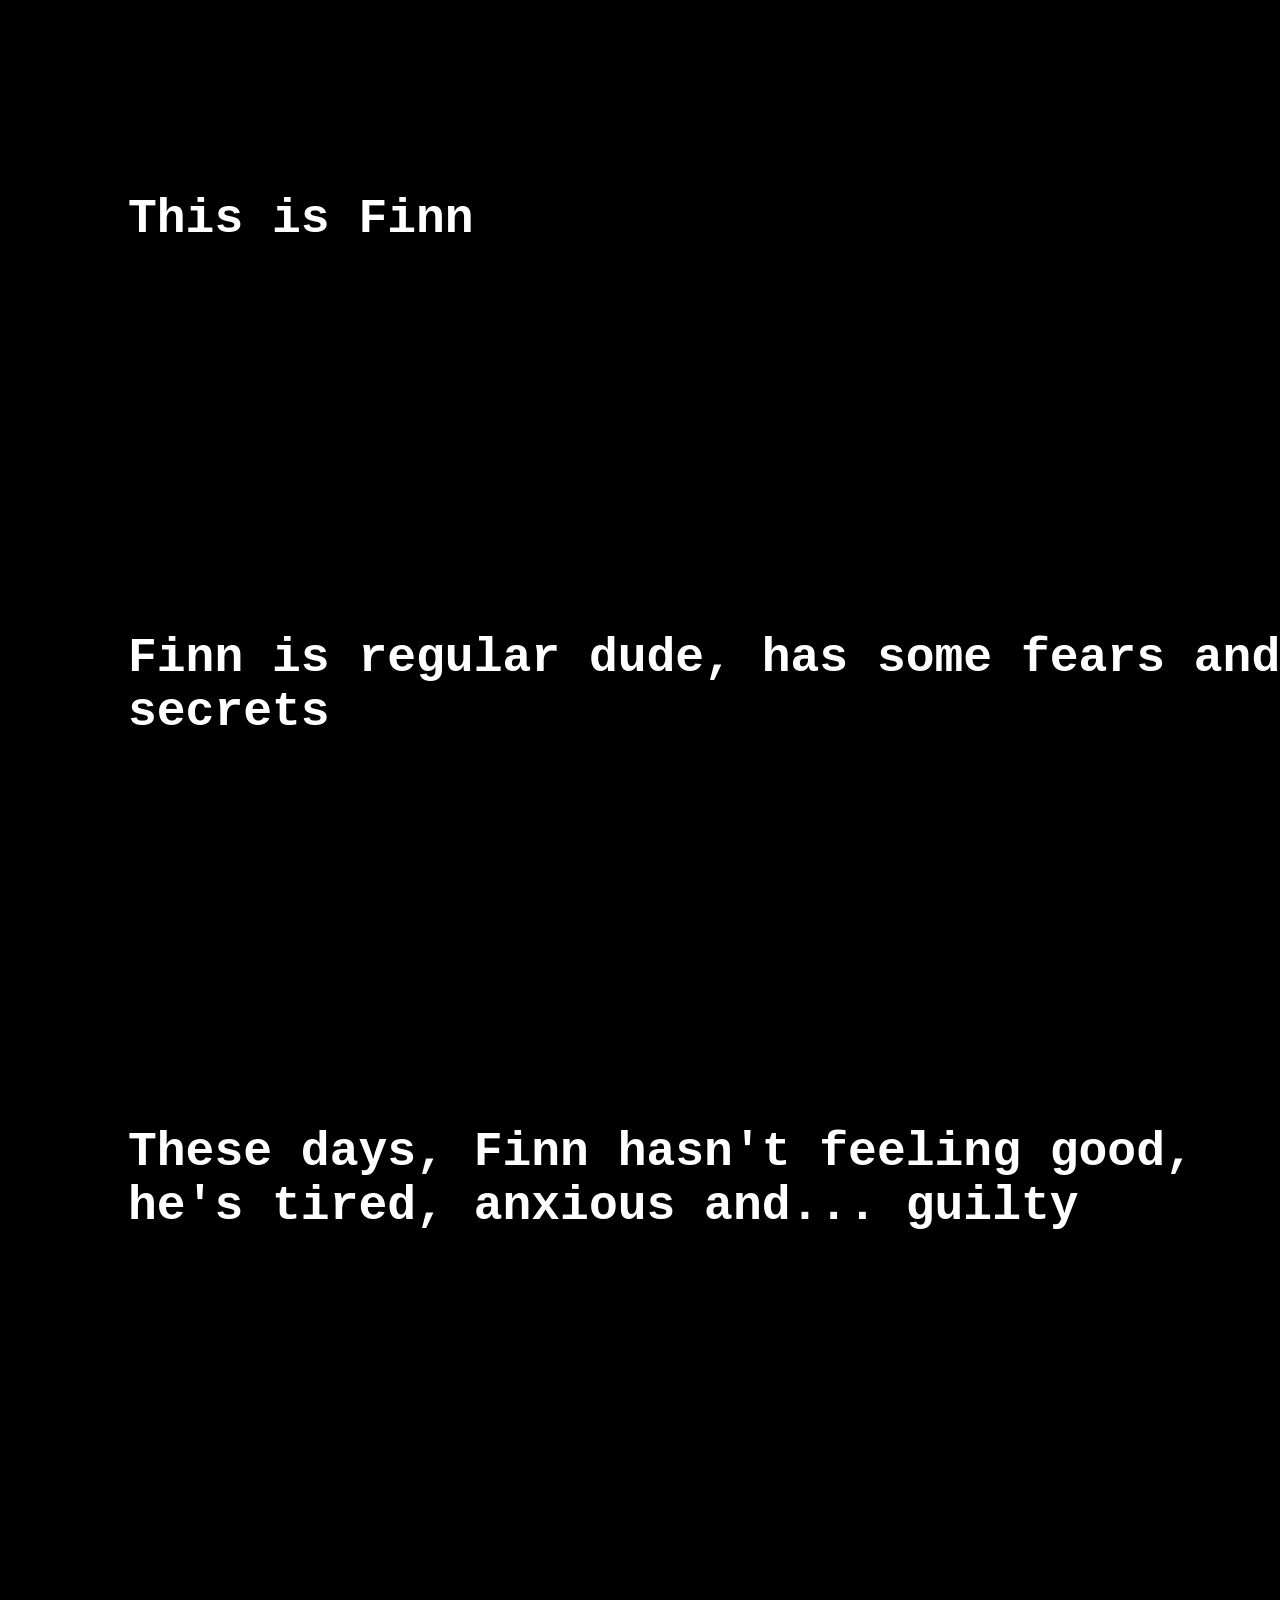
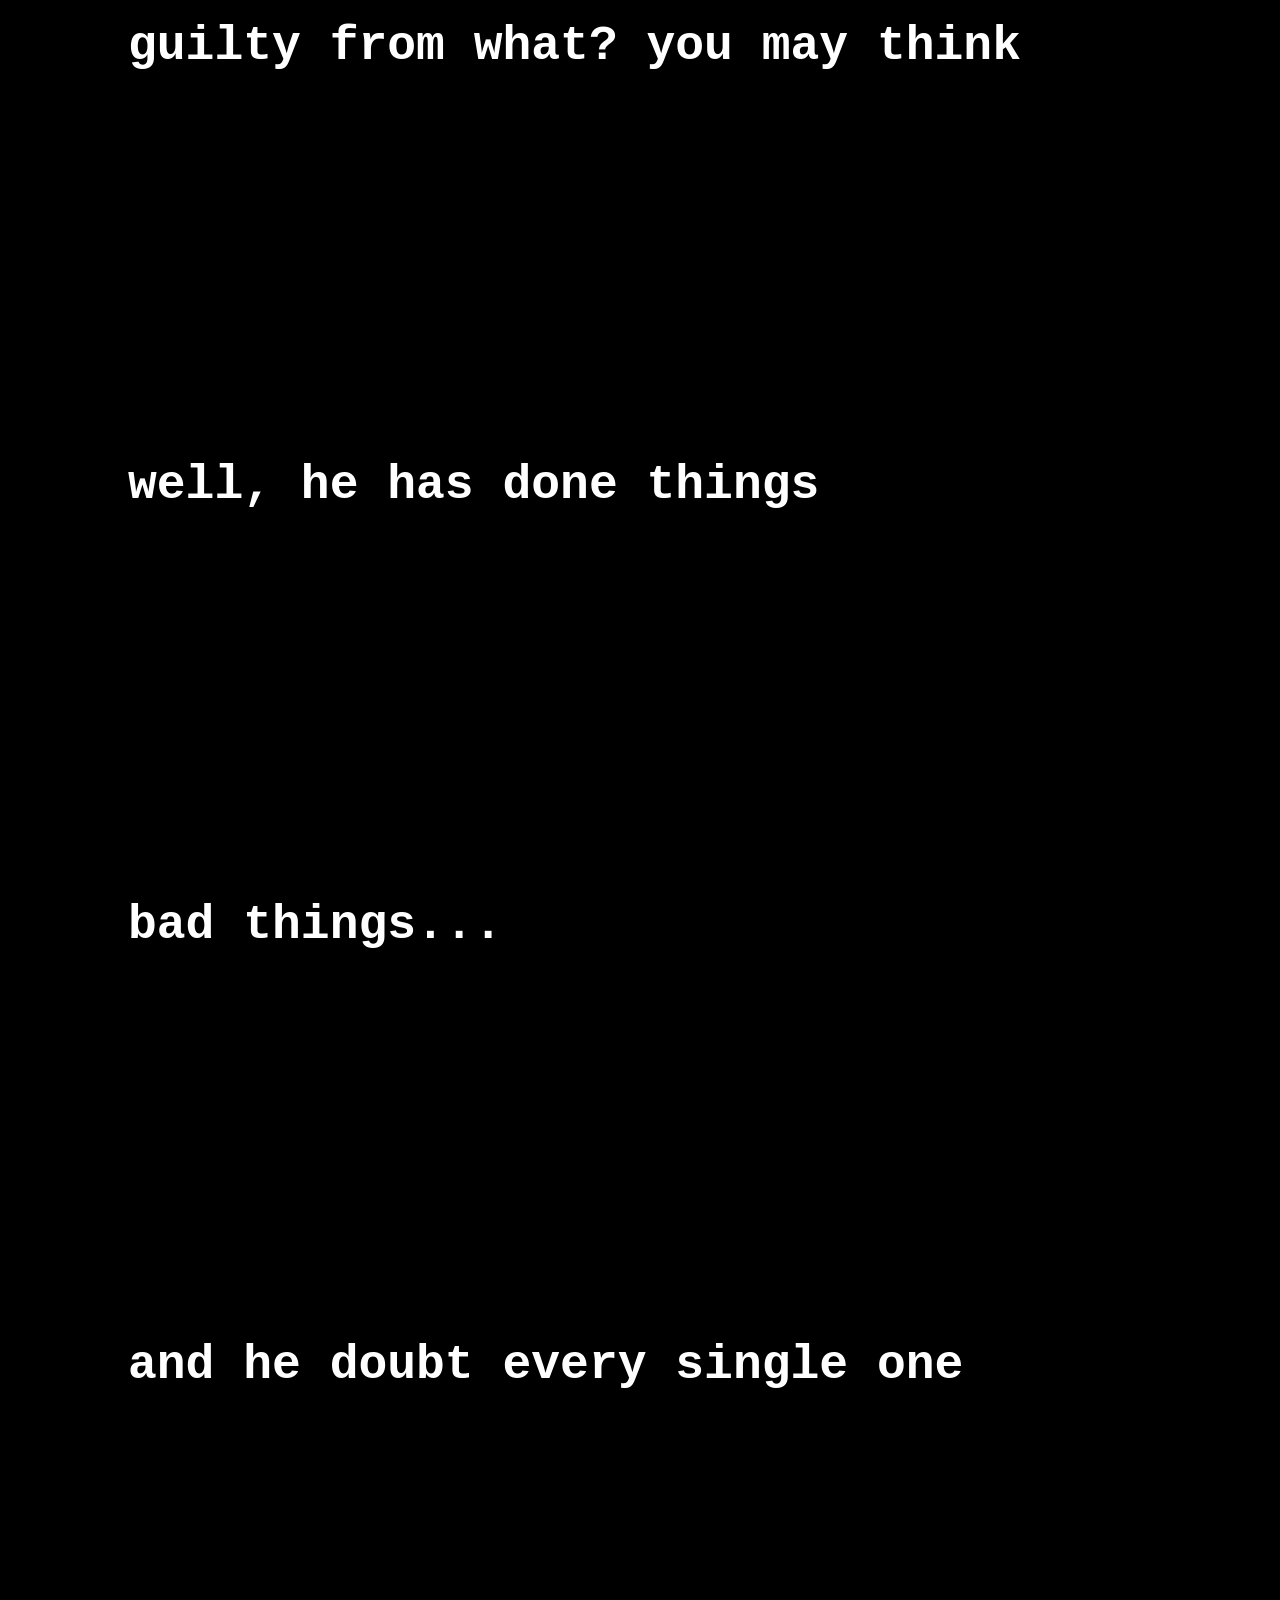
==== 1.html @ e1b797f7 "built pages made html and css for the plot, the visuals and the end" ====
<!DOCTYPE html>
<html lang="en">
<head>
    <meta charset="UTF-8">
    <meta name="viewport" content="width=device-width, initial-scale=1.0">
    <link rel="icon" href="">
    <title>first day</title>
    <link rel="stylesheet" href="1.css">
    <link rel="stylesheet" href="css/master.css">
</head>
<body>
    <div id="all">
    <div class="cursor"><img src="" alt=""></div>

<div id="images">
    <div class="text1"><h4>This is Finn</h4>
        <img src="" alt="" class="img1"></div>


    <div class="text2"><h4>Finn is regular dude, has some fears and secrets</h4>
        <img src="" alt="" class="img2"></div>


    <div class="text3"><h4>These days, Finn hasn't feeling good, he's tired, anxious and... guilty</h4>
        <img src="" alt="" class="img3"></div>
    

    <div class="text4"><h4>guilty from what? you may think</h4>
        <img src="" alt="" class="img4"></div>
    
    
    
    <div class="text5"><h4>well, he has done things</h4>
        <img src="" alt="" class="img5"></div>
    

    <div class="text6"><h4>bad things...</h4>
        <img src="" alt="" class="img6"></div>


    <div class="text7"><h4>and he doubt every single one</h4>
        <img src="" alt="" class="img7"></div>
</div>
    












    <nav>
    <div class="next"><a href="2.html"><h3>next day</h3></a></div>
    </nav>

    

    
    </div>
    
</body>
</html>
---- 1.css ----
body{
    width: 1200px;
    height: auto;
    position: relative;

    background-color: black;
    font-family: 'Courier New', Courier, monospace;

}

.cursor{
    display: flex;
}


@keyframes transition {
 from {
    transform: scale3d(0.1, 0.1);
    opacity: 0%;
 }
 to {
    transform: scale3d(1, 1);
    opacity: 100%;
 }
}
#all{
    animation:transition 14s;
}



h4{
    position: relative;
    width: 100%;
    font-family: 'Courier New', Courier, monospace;
    font-size: 300%;
    color: #ffff;
}
h3{
    position: relative;
    width: 100%;
    font-family: monospace;
    font-size: 200%;
    color: #ffff;
    margin-top: -1%;
    margin-right: 0%;
    text-align: right;
    padding-top: 10%;
    padding-left: 43%;
}
.next{
    position: relative;
    margin-bottom: 0%;
    text-align: right;
}
h3:hover{
    filter: brightness(180%);
    color: #920606;
    transition: 3s;
}
.text1{
    position: relative;
    justify-content: center;
    width: 100%;
    padding: 10%;
}
.text2{
    position: relative;
    justify-content: center;
    width: 100%;
    padding: 10%;
}
.text3{
    position: relative;
    justify-content: center;
    width: 100%;
    padding: 10%;
}
.text4{
    position: relative;
    justify-content: center;
    width: 100%;
    padding: 10%;
}
.text5{
    position: relative;
    justify-content: center;
    width: 100%;
    padding: 10%;
}
.text6{
    position: relative;
    justify-content: center;
    width: 100%;
    padding: 10%;
}
.text7{
    position: relative;
    justify-content: center;
    width: 100%;
    padding: 10%;
}
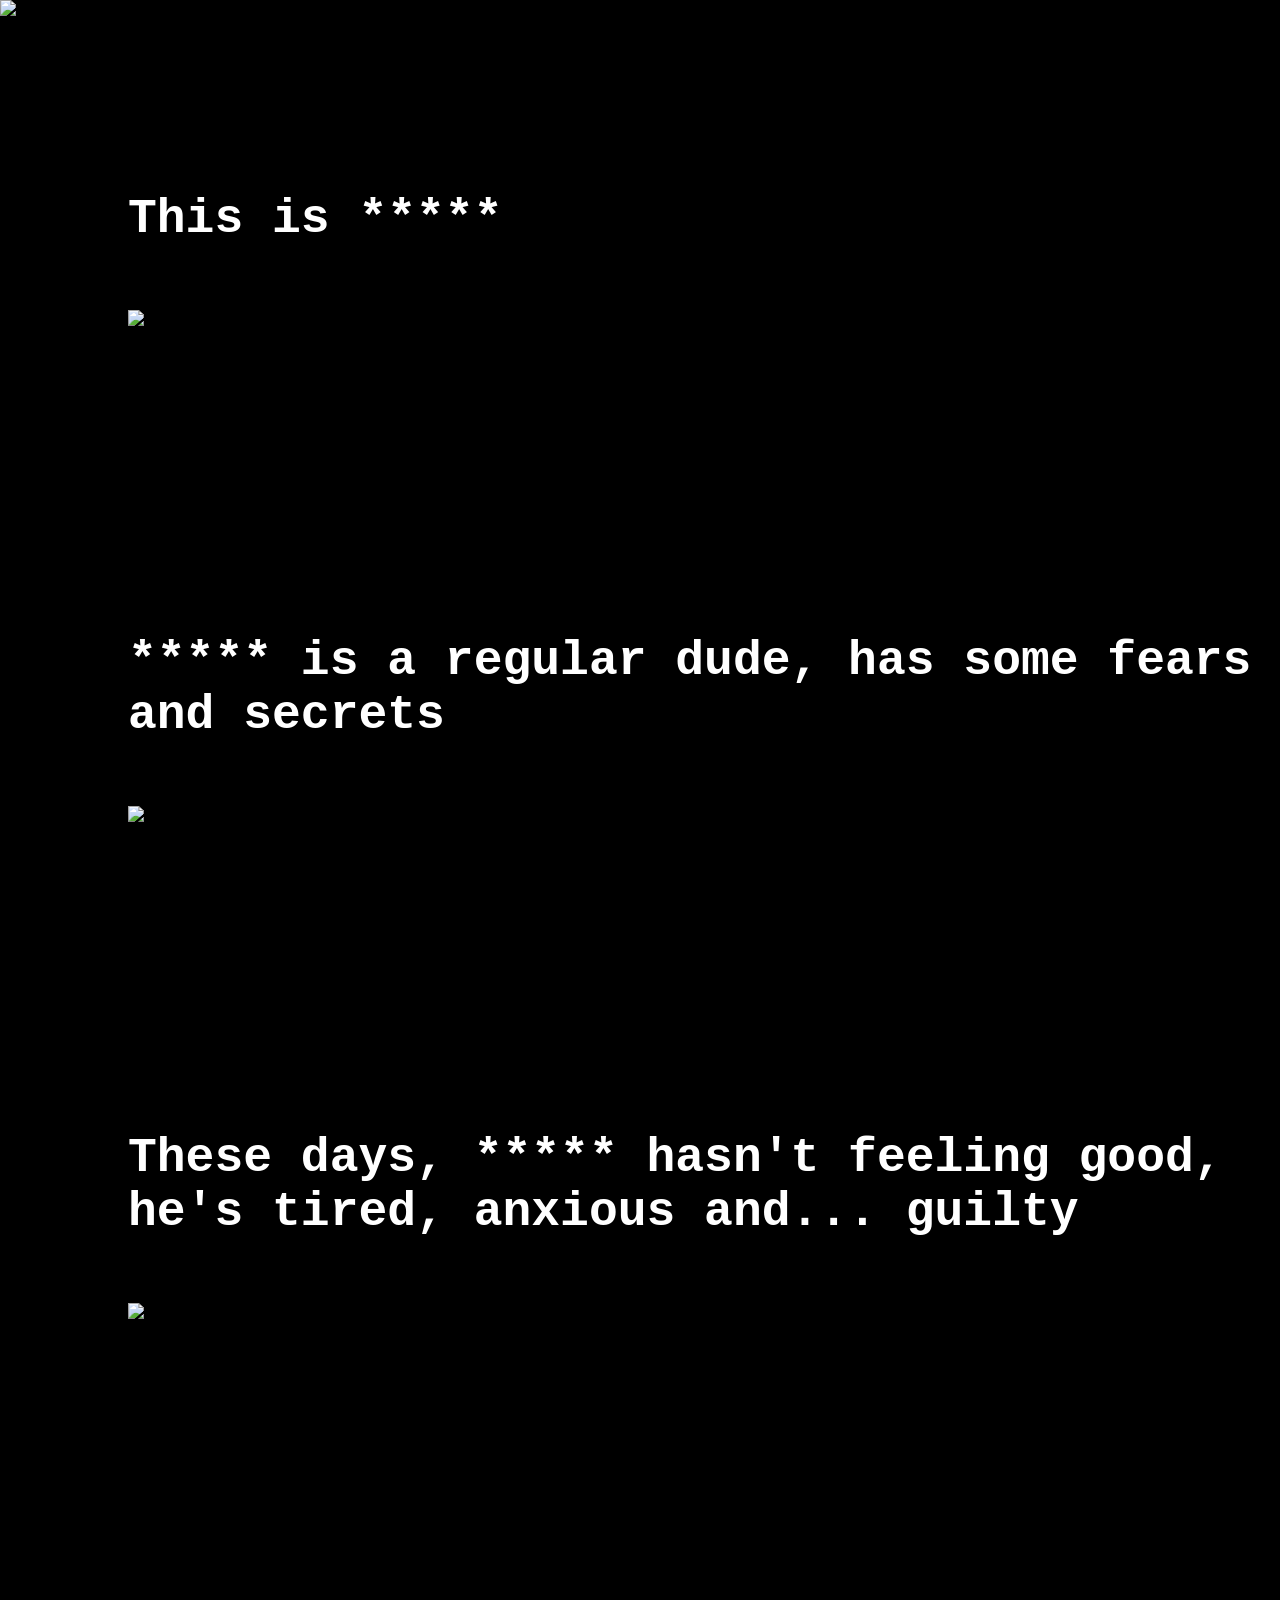
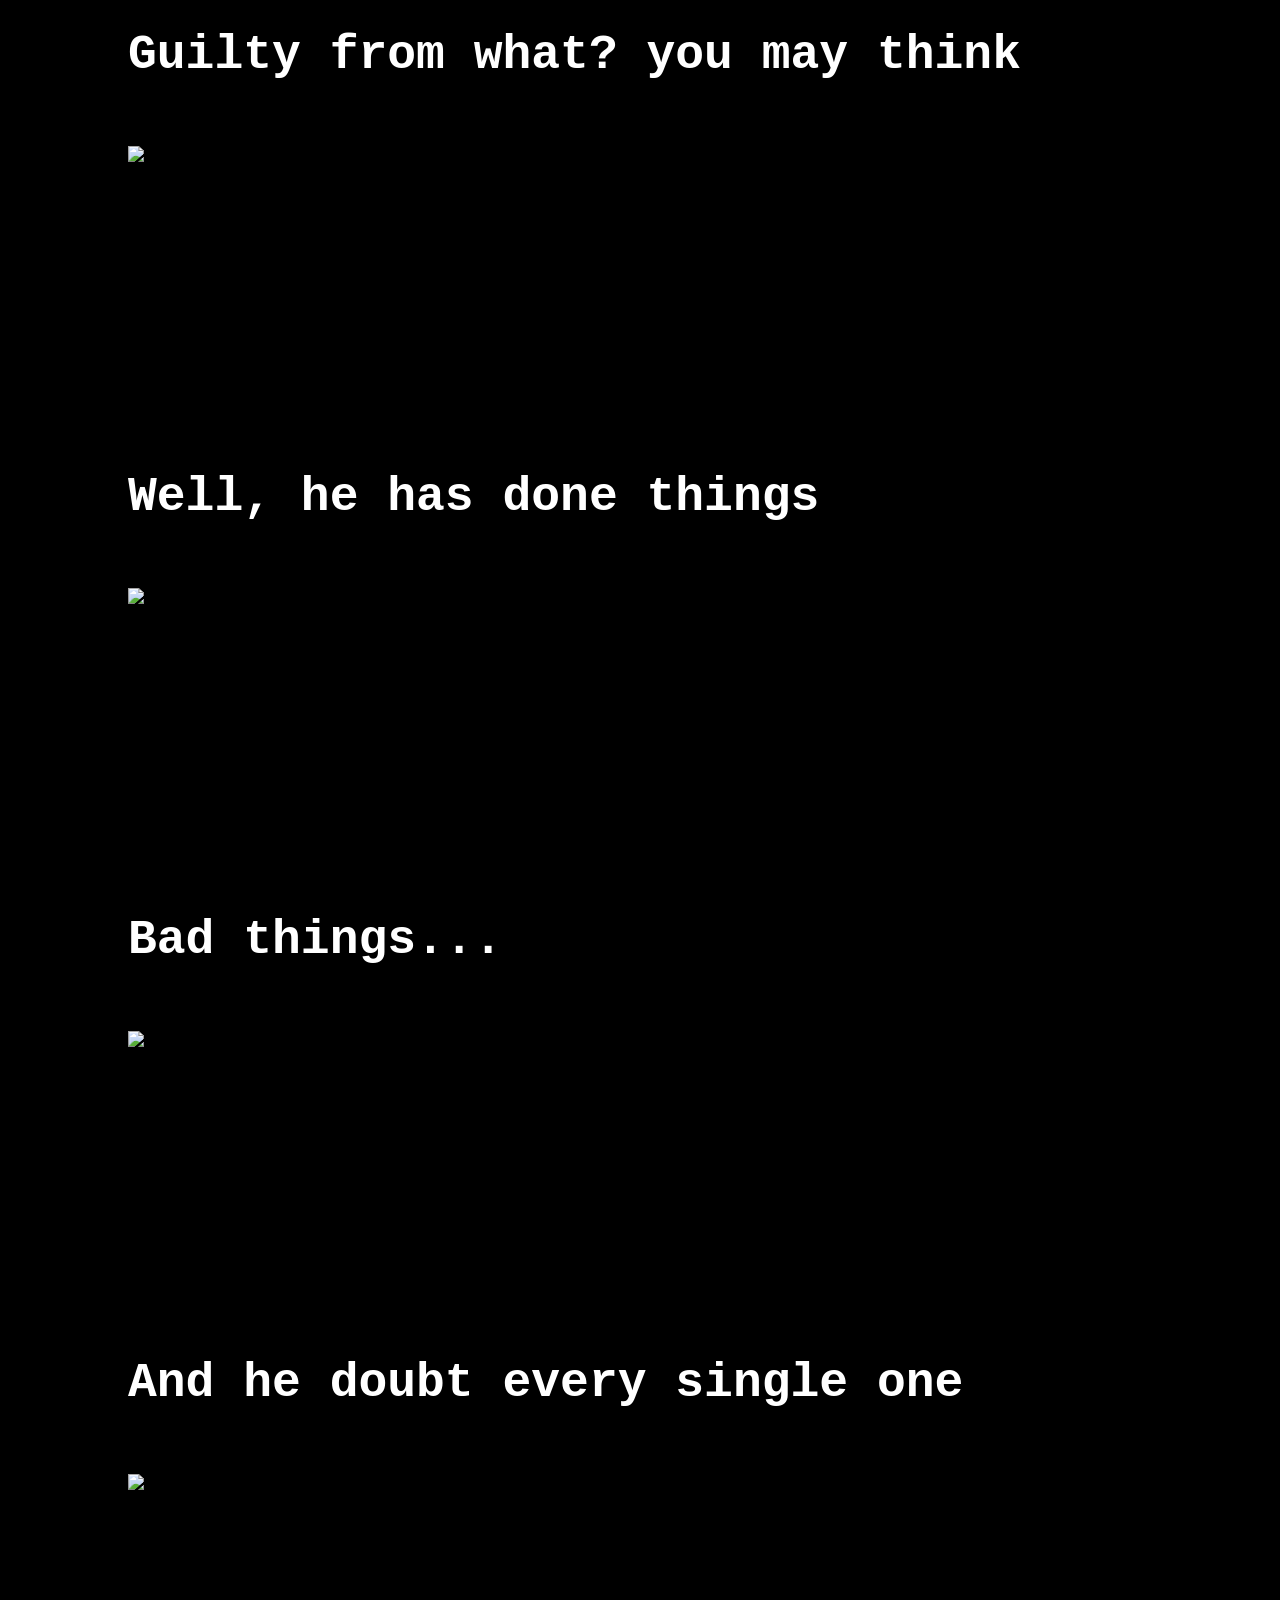
==== commit 92c13e2e: "final commit i added my art to the end, a video I made and some uhh idk details" ====
--- a/1.html
+++ b/1.html
@@ -3,43 +3,45 @@
 <head>
     <meta charset="UTF-8">
     <meta name="viewport" content="width=device-width, initial-scale=1.0">
-    <link rel="icon" href="">
+    <link rel="icon" href="https://images-wixmp-ed30a86b8c4ca887773594c2.wixmp.com/f/4bf84630-e4eb-423a-bf98-2e7cd547a8e9/dmve8wz-0ce1f955-b0b4-449a-bffe-0a7cf230eb1c.png/v1/fit/w_375,h_313,q_70,strp/page_logo_by_my0tr_dmve8wz-375w.jpg?token=eyJ0eXAiOiJKV1QiLCJhbGciOiJIUzI1NiJ9.[base64].tMLg5zpSGrQGmdfjpcQPCii29qKPfETMAgtj8sqW054">
+
     <title>first day</title>
     <link rel="stylesheet" href="1.css">
     <link rel="stylesheet" href="css/master.css">
 </head>
 <body>
     <div id="all">
-    <div class="cursor"><img src="" alt=""></div>
+    <div class="cursor"><img src="https://images-wixmp-ed30a86b8c4ca887773594c2.wixmp.com/f/4bf84630-e4eb-423a-bf98-2e7cd547a8e9/dmve8y4-6f64a3e9-3663-469b-bc96-3ea3dbfee114.png/v1/fit/w_375,h_313/cursor_by_my0tr_dmve8y4-375w.png?token=eyJ0eXAiOiJKV1QiLCJhbGciOiJIUzI1NiJ9.[base64].BDFxfjPg9Fh3HEUIpU2hF1m33FxIVUqgYBBhxtHugJk" alt="eyecursor"></div>
+
 
 <div id="images">
-    <div class="text1"><h4>This is Finn</h4>
-        <img src="" alt="" class="img1"></div>
+    <div class="text1"><h4>This is *****</h4>
+        <img src="https://images-wixmp-ed30a86b8c4ca887773594c2.wixmp.com/f/4bf84630-e4eb-423a-bf98-2e7cd547a8e9/dmve8wp-799aeb6f-3887-4925-985f-d1b8d60f7245.png/v1/fill/w_979,h_816,q_70,strp/text1_by_my0tr_dmve8wp-pre.jpg?token=eyJ0eXAiOiJKV1QiLCJhbGciOiJIUzI1NiJ9.[base64].y0S-4dW49xVeWrt4se-N0mHuNIGYMzNQyv7F9oBIkmI" class="img1"></div>
 
 
-    <div class="text2"><h4>Finn is regular dude, has some fears and secrets</h4>
-        <img src="" alt="" class="img2"></div>
+    <div class="text2"><h4>***** is a regular dude, has some fears and secrets</h4>
+        <img src="https://images-wixmp-ed30a86b8c4ca887773594c2.wixmp.com/f/4bf84630-e4eb-423a-bf98-2e7cd547a8e9/dmve8wl-228fc2c2-16cd-4350-96e4-b735d9340ed3.png/v1/fill/w_979,h_816,q_70,strp/text2_by_my0tr_dmve8wl-pre.jpg?token=eyJ0eXAiOiJKV1QiLCJhbGciOiJIUzI1NiJ9.[base64].em1VDY8kiDdGwweuEEpzKEbxtFTKW2QlPNs1Iu9_Cp0" class="img2"></div>
 
 
-    <div class="text3"><h4>These days, Finn hasn't feeling good, he's tired, anxious and... guilty</h4>
-        <img src="" alt="" class="img3"></div>
+    <div class="text3"><h4>These days, ***** hasn't feeling good, he's tired, anxious and... guilty</h4>
+        <img src="https://images-wixmp-ed30a86b8c4ca887773594c2.wixmp.com/f/4bf84630-e4eb-423a-bf98-2e7cd547a8e9/dmve8wa-ca5d31f1-1e76-4eb9-99b7-10563788b8bf.png/v1/fill/w_979,h_816,q_70,strp/text3_by_my0tr_dmve8wa-pre.jpg?token=eyJ0eXAiOiJKV1QiLCJhbGciOiJIUzI1NiJ9.[base64].ZWjO6-O1r7FB3SZqg9WEv-CQJN3xSuwJVliqJ4RbNF0" class="img3"></div>
     
 
-    <div class="text4"><h4>guilty from what? you may think</h4>
-        <img src="" alt="" class="img4"></div>
+    <div class="text4"><h4>Guilty from what? you may think</h4>
+        <img src="https://images-wixmp-ed30a86b8c4ca887773594c2.wixmp.com/f/4bf84630-e4eb-423a-bf98-2e7cd547a8e9/dmve8w3-9405be04-b4cf-444a-a616-1d590bb9eeb5.png/v1/fill/w_979,h_816,q_70,strp/text4_by_my0tr_dmve8w3-pre.jpg?token=eyJ0eXAiOiJKV1QiLCJhbGciOiJIUzI1NiJ9.[base64].xh0zdbaGvaM6-MBJPY8OWSBMB3s5GxLZSJ4hbYWO5jU" class="img4"></div>
     
     
     
-    <div class="text5"><h4>well, he has done things</h4>
-        <img src="" alt="" class="img5"></div>
+    <div class="text5"><h4>Well, he has done things</h4>
+        <img src="https://images-wixmp-ed30a86b8c4ca887773594c2.wixmp.com/f/4bf84630-e4eb-423a-bf98-2e7cd547a8e9/dmve8vv-519514f3-0902-4370-978b-11c6e64a4ffa.png/v1/fill/w_979,h_816,q_70,strp/text5_by_my0tr_dmve8vv-pre.jpg?token=eyJ0eXAiOiJKV1QiLCJhbGciOiJIUzI1NiJ9.[base64].WrX0auEi0rt3oU0Be3dwVKw061AtPOiGSGYXdLQk-RQ" class="img5"></div>
     
 
-    <div class="text6"><h4>bad things...</h4>
-        <img src="" alt="" class="img6"></div>
+    <div class="text6"><h4>Bad things...</h4>
+        <img src="https://images-wixmp-ed30a86b8c4ca887773594c2.wixmp.com/f/4bf84630-e4eb-423a-bf98-2e7cd547a8e9/dmve8vq-d31c6b72-30f4-4d0a-a7a8-c710c4e335e3.png/v1/fill/w_979,h_816,q_70,strp/text6_by_my0tr_dmve8vq-pre.jpg?token=eyJ0eXAiOiJKV1QiLCJhbGciOiJIUzI1NiJ9.[base64].ggtMvlEXnXfU-VJNJ-keDXFjCrGRFQAv0qYM3gHKQiY" class="img6"></div>
 
 
-    <div class="text7"><h4>and he doubt every single one</h4>
-        <img src="" alt="" class="img7"></div>
+    <div class="text7"><h4>And he doubt every single one</h4>
+        <img src="https://images-wixmp-ed30a86b8c4ca887773594c2.wixmp.com/f/4bf84630-e4eb-423a-bf98-2e7cd547a8e9/dmve8vl-8dcf82ef-9029-4877-a2b5-514be37bb0f8.png/v1/fill/w_979,h_816,q_70,strp/text7_by_my0tr_dmve8vl-pre.jpg?token=eyJ0eXAiOiJKV1QiLCJhbGciOiJIUzI1NiJ9.[base64].sotASpqHjmBLEhSz1B-CAfZwOCDeVIxJ-9HyEpP5vFE" class="img7"></div>
 </div>
     
 
@@ -60,7 +62,7 @@
 
     
 
-    
+    <script src="index.js"></script>
     </div>
     
 </body>
--- a/1.css
+++ b/1.css
@@ -2,7 +2,7 @@
     width: 1200px;
     height: auto;
     position: relative;
-
+    cursor: none;
     background-color: black;
     font-family: 'Courier New', Courier, monospace;
 
@@ -10,8 +10,15 @@
 
 .cursor{
     display: flex;
+    position: fixed;
+    background-color: transparent;
+    width: 12%;
+    height: 12%;
+    top: 0;
+    left: 0;
+    pointer-events: none;
+    z-index: 999;
 }
-
 
 @keyframes transition {
  from {
